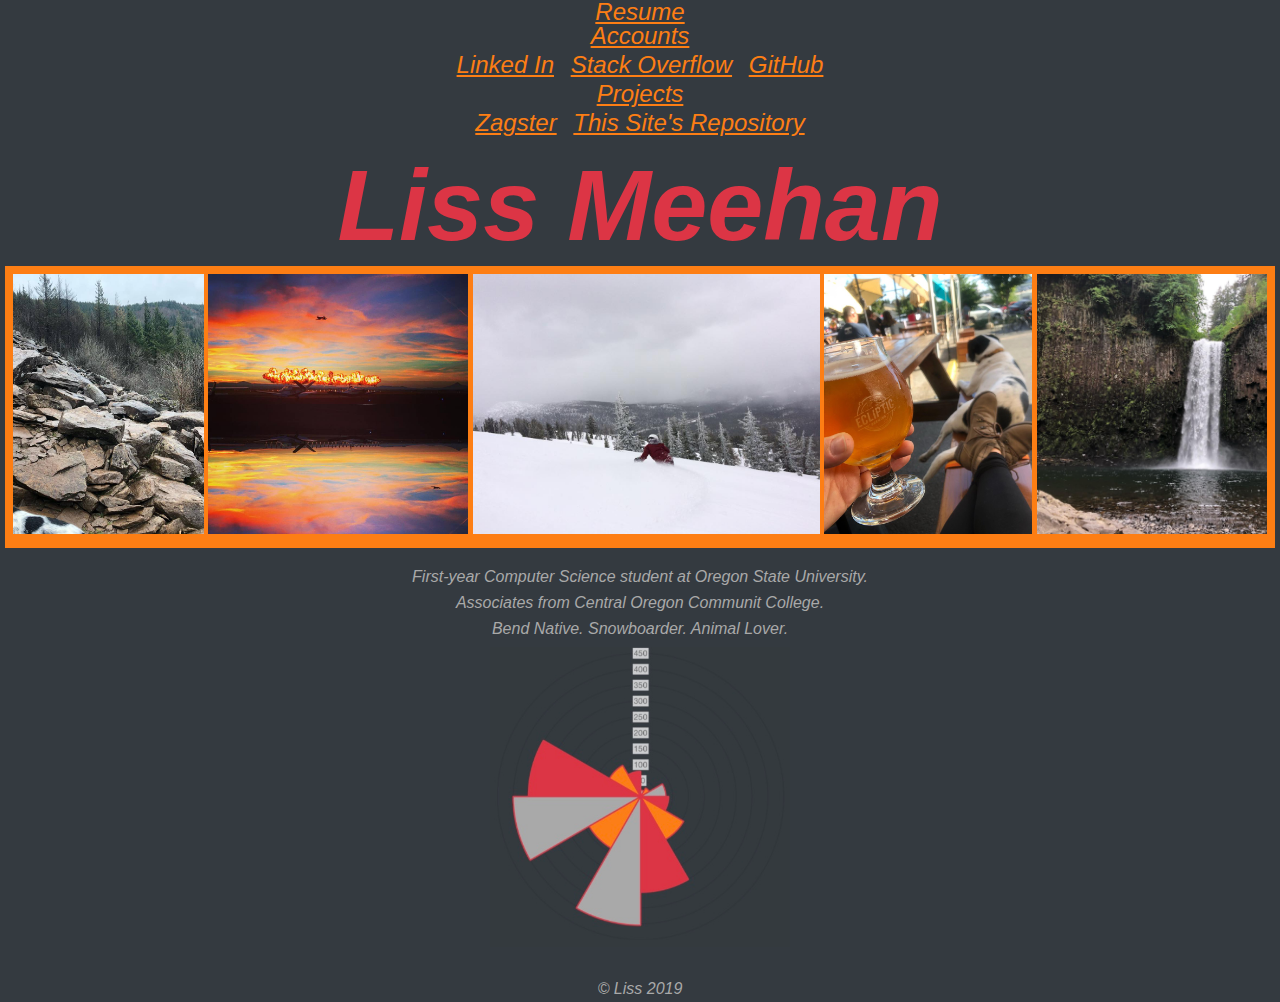
==== index.html @ cf668d5c "Adding chart photo to main page" ====
<!-- https://enigmaticspaz.github.io -->
<!doctype html>
<html lang="en">
  <head>
    <meta charset="utf-8">
    <meta name="viewport" content="width=device-width, initial-scale=1, shrink-to-fit=no">
    <meta name="description" content="">
    <meta name="author" content="">
    <title>Liss</title>
    <!-- style -->
    <link rel="stylesheet" href="https://stackpath.bootstrapcdn.com/bootstrap/4.1.3/css/bootstrap.min.css" integrity="sha384-MCw98/SFnGE8fJT3GXwEOngsV7Zt27NXFoaoApmYm81iuXoPkFOJwJ8ERdknLPMO" crossorigin="anonymous">
    <link href="screen.css" media="screen" rel="stylesheet" type="text/css" />
    <!-- jQuery -->
    <script src="https://ajax.googleapis.com/ajax/libs/jquery/3.4.1/jquery.min.js"></script>
    <!-- js -->
    <script src="main.js"></script>
  </head>
  <body id="all">
    <nav class="navbar navbar-expand-md navbar-dark fixed-top bg-dark">
        <ul class="navbar-nav mr-auto" style="font-size: 1.5em;">
          <li class="nav-item">
            <a class="nav-link"  href="LissMeehanResumeOCT2019.docx-2.pdf" target="_blank">Resume</a>
          </li>
          <li class="nav-item dropdown">
            <a class="nav-link dropdown-toggle" href="http://example.com" id="dropdown01" data-toggle="dropdown" aria-haspopup="true" aria-expanded="false">Accounts</a>
            <div class="dropdown-menu" aria-labelledby="dropdown01">
              <a class="dropdown-item" href="https://www.linkedin.com/in/alissa-n-meehan/" target="_blank">Linked In</a>              
              <a class="dropdown-item" href="https://stackoverflow.com/story/liss_m" target="_blank">Stack Overflow</a>
              <a class="dropdown-item" href="https://github.com/enigmaticspaz" target="_blank">GitHub</a>
            </div>
          </li>
          <li class="nav-item dropdown">
            <a class="nav-link dropdown-toggle" href="http://example.com" id="dropdown01" data-toggle="dropdown" aria-haspopup="true" aria-expanded="false">Projects</a>
            <div class="dropdown-menu" aria-labelledby="dropdown01">
              <a class="dropdown-item" href="https://enigmaticspaz.github.io/zagster-client/" target="_blank">Zagster</a>
              <a class="dropdown-item" href="https://github.com/EnigmaticSpaz/EnigmaticSpaz.github.io" target="_blank">This Site's Repository</a>
            </div>
          </li>
        </ul>
      </div>
    </nav>
    <main role="main">
      <div class="jumbotron" style="background-color: #343a40">
        <div class="container">
          <h1 id="mainHeader">Liss Meehan</h1>
        </div>
<!-- Photo scroll -->
          <div id="two" style="background-color: #fd7e14;padding: .5em;" class="container">
            <marquee behavior="alternate" scrollamount="8" onmouseover="stop()" onmouseout="start()">
              <img src="larry_josh_hike.jpg" alt="Dog on a hike" width="260" height="260">
              <img src="plane_explosions.jpg" alt="Plane with a sunset" width="260" height="260">
              <img src="snowboarding_liss.jpg" alt="Snowboarding" width="347" height="260">
              <img src="Beer_larry_ecliptic.jpg" alt="drinking beer with a dog" width="208" height="260">
              <img src="waterfall.jpg" alt="waterfall with a rocky background" width="347" height="260">
              <img src="dog_sweater_green.jpg" alt="Dog wearing a green jacket" width="195" height="260">
              <img src="park_climbing_liss.jpg" alt="Playing in a park" width="346" height="260">
            </marquee>
          </div>
          <div style="padding: 1em;">
            <p>First-year Computer Science student at Oregon State University.</p>
            <p>Associates from Central Oregon Communit College.</p>
            <p>Bend Native. Snowboarder. Animal Lover.</p>
            <div>
                <img src="zagster.jpg" href="https://github.com/EnigmaticSpaz/EnigmaticSpaz.github.io" target="_blank" alt="Data chart" width="300" height="300">
            </div>
          </div>
        <!-- <p style="padding: 1em"><a id="fadeButton" class="btn btn-primary btn-lg" href="#" role="button">Abracadabra &raquo;</a></p> -->
      </div>
    </main>
    <footer class="container">
      <p>&copy; Liss 2019</p>
    </footer>
<!-- Bootstrap core JavaScript placed at the end of the document so the pages load faster -->
    <script src="https://cdnjs.cloudflare.com/ajax/libs/popper.js/1.14.3/umd/popper.min.js" integrity="sha384-ZMP7rVo3mIykV+2+9J3UJ46jBk0WLaUAdn689aCwoqbBJiSnjAK/l8WvCWPIPm49" crossorigin="anonymous"></script>
    <script src="https://stackpath.bootstrapcdn.com/bootstrap/4.1.3/js/bootstrap.min.js" integrity="sha384-ChfqqxuZUCnJSK3+MXmPNIyE6ZbWh2IMqE241rYiqJxyMiZ6OW/JmZQ5stwEULTy" crossorigin="anonymous"></script>
  </body>
</html>
---- screen.css ----
html, body, div, span, applet, object, iframe,
h1, h2, h3, h4, h5, h6, p, blockquote, pre,
a, abbr, acronym, address, big, cite, code,
del, dfn, em, img, ins, kbd, q, s, samp,
small, strike, strong, sub, sup, tt, var,
b, u, i, center,
dl, dt, dd, ol, ul, li,
fieldset, form, label, legend,
table, caption, tbody, tfoot, thead, tr, th, td,
article, aside, canvas, details, embed,
figure, figcaption, footer, header, hgroup,
menu, nav, output, ruby, section, summary,
time, mark, audio, video {
  margin: 0;
  padding: 0;
  border: 0;
  font-size: 100%;
  vertical-align: baseline; 
  font-style: italic;
  text-align: center;}

body {
  line-height: 1; 
  background-color: #343a40;
  color: #f8f9fa;
  margin: 0 auto;
  font-family: 'Trebuchet MS', 'Lucida Sans Unicode', 'Lucida Grande', 'Lucida Sans', Arial, sans-serif;
}
   
h1 {
  font-size: 6.3em;
  color: #dc3545;
  background-color: #343a40;
  padding: 5px;

}

h2 {
  color: #A9A9A9;
  padding: 5px;
  }

p {
  color: #A9A9A9;
  background-color: #343a40;
  padding: 5px;
  }

a {
  color: #fd7e14;
  padding: 5px;
}

ol, ul {
  list-style: none; }

/* table {
  border-collapse: collapse;
  border-spacing: 0; }

caption, th, td {
  text-align: left;
  font-weight: normal;
  vertical-align: middle; } */

q, blockquote {
  quotes: none; }
  q:before, q:after, blockquote:before, blockquote:after {
    content: "";
    content: none; }

/* a img {
  border: none; }

article, aside, details, figcaption, figure, header, hgroup, menu, nav, section, summary {
  display: block; } */

#main {
  padding: 50px; }

div {
  padding: 5px;
}

footer {
  background-color: #343a40;
}
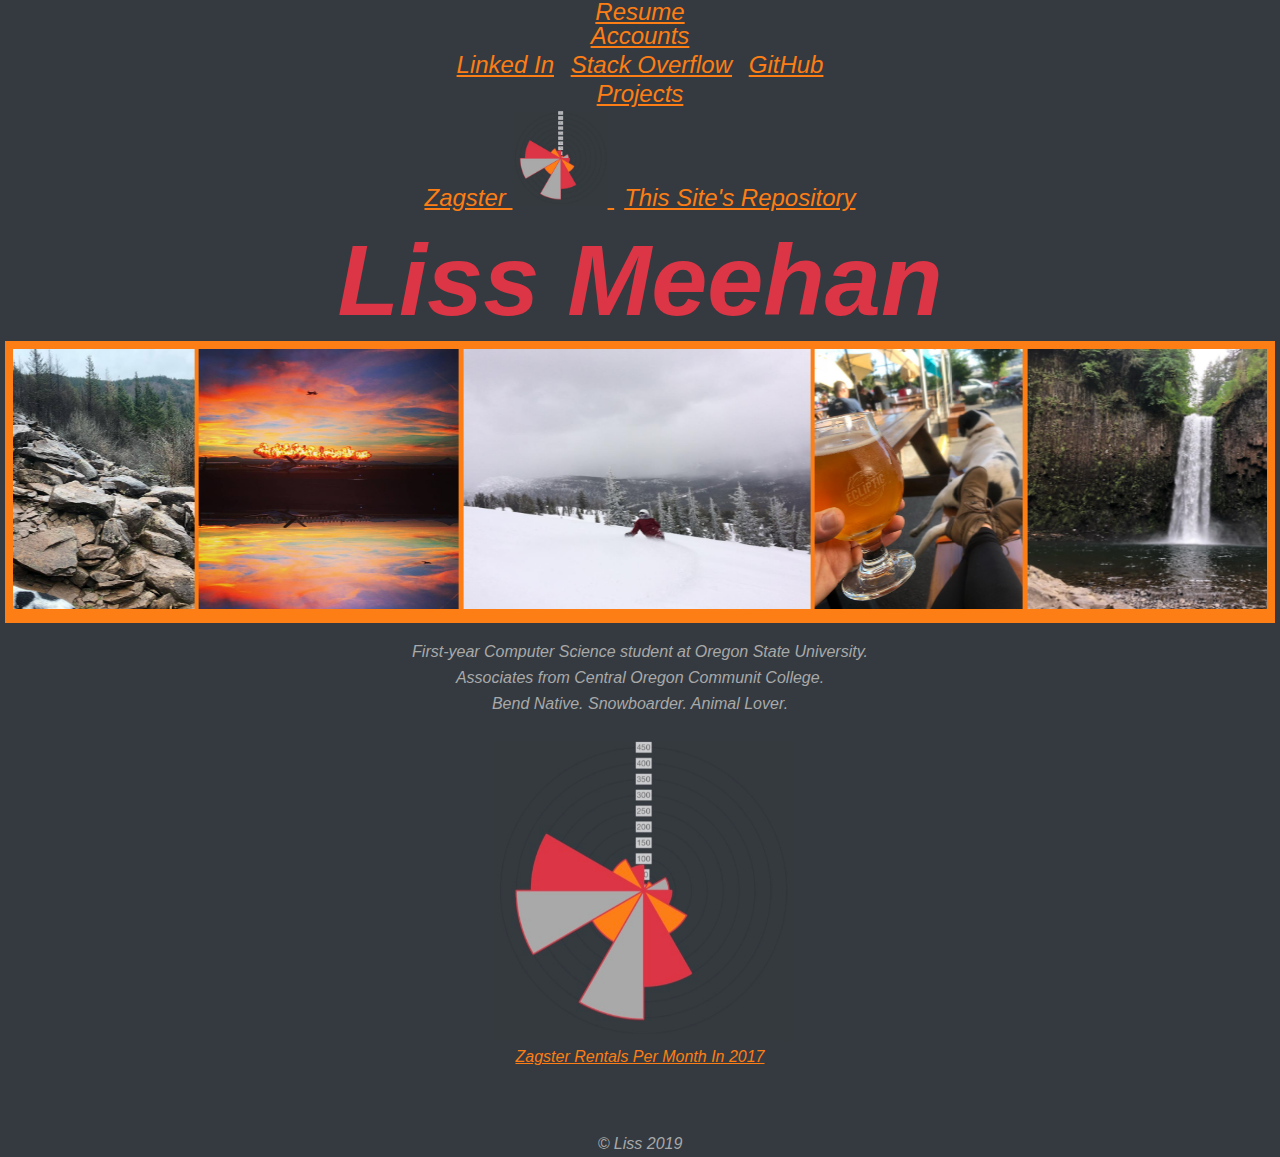
==== commit b3d1eb28: "Portfolio Web Site" ====
--- a/index.html
+++ b/index.html
@@ -32,7 +32,9 @@
           <li class="nav-item dropdown">
             <a class="nav-link dropdown-toggle" href="http://example.com" id="dropdown01" data-toggle="dropdown" aria-haspopup="true" aria-expanded="false">Projects</a>
             <div class="dropdown-menu" aria-labelledby="dropdown01">
-              <a class="dropdown-item" href="https://enigmaticspaz.github.io/zagster-client/" target="_blank">Zagster</a>
+              <a class="dropdown-item" href="https://enigmaticspaz.github.io/zagster-client/" target="_blank">Zagster
+                <img src="zagster.jpg" alt="Data chart" width="95" height="95">
+              </a>
               <a class="dropdown-item" href="https://github.com/EnigmaticSpaz/EnigmaticSpaz.github.io" target="_blank">This Site's Repository</a>
             </div>
           </li>
@@ -60,8 +62,11 @@
             <p>First-year Computer Science student at Oregon State University.</p>
             <p>Associates from Central Oregon Communit College.</p>
             <p>Bend Native. Snowboarder. Animal Lover.</p>
-            <div>
-                <img src="zagster.jpg" href="https://github.com/EnigmaticSpaz/EnigmaticSpaz.github.io" target="_blank" alt="Data chart" width="300" height="300">
+            <div style="padding: 1.5em;">
+              <a href="https://enigmaticspaz.github.io/zagster-client/" target="_blank" >
+                <img src="zagster.jpg" alt="Data chart" width="300" height="300">
+                <p style="color: #fd7e14;">Zagster Rentals Per Month In 2017</p>
+              </a>
             </div>
           </div>
         <!-- <p style="padding: 1em"><a id="fadeButton" class="btn btn-primary btn-lg" href="#" role="button">Abracadabra &raquo;</a></p> -->
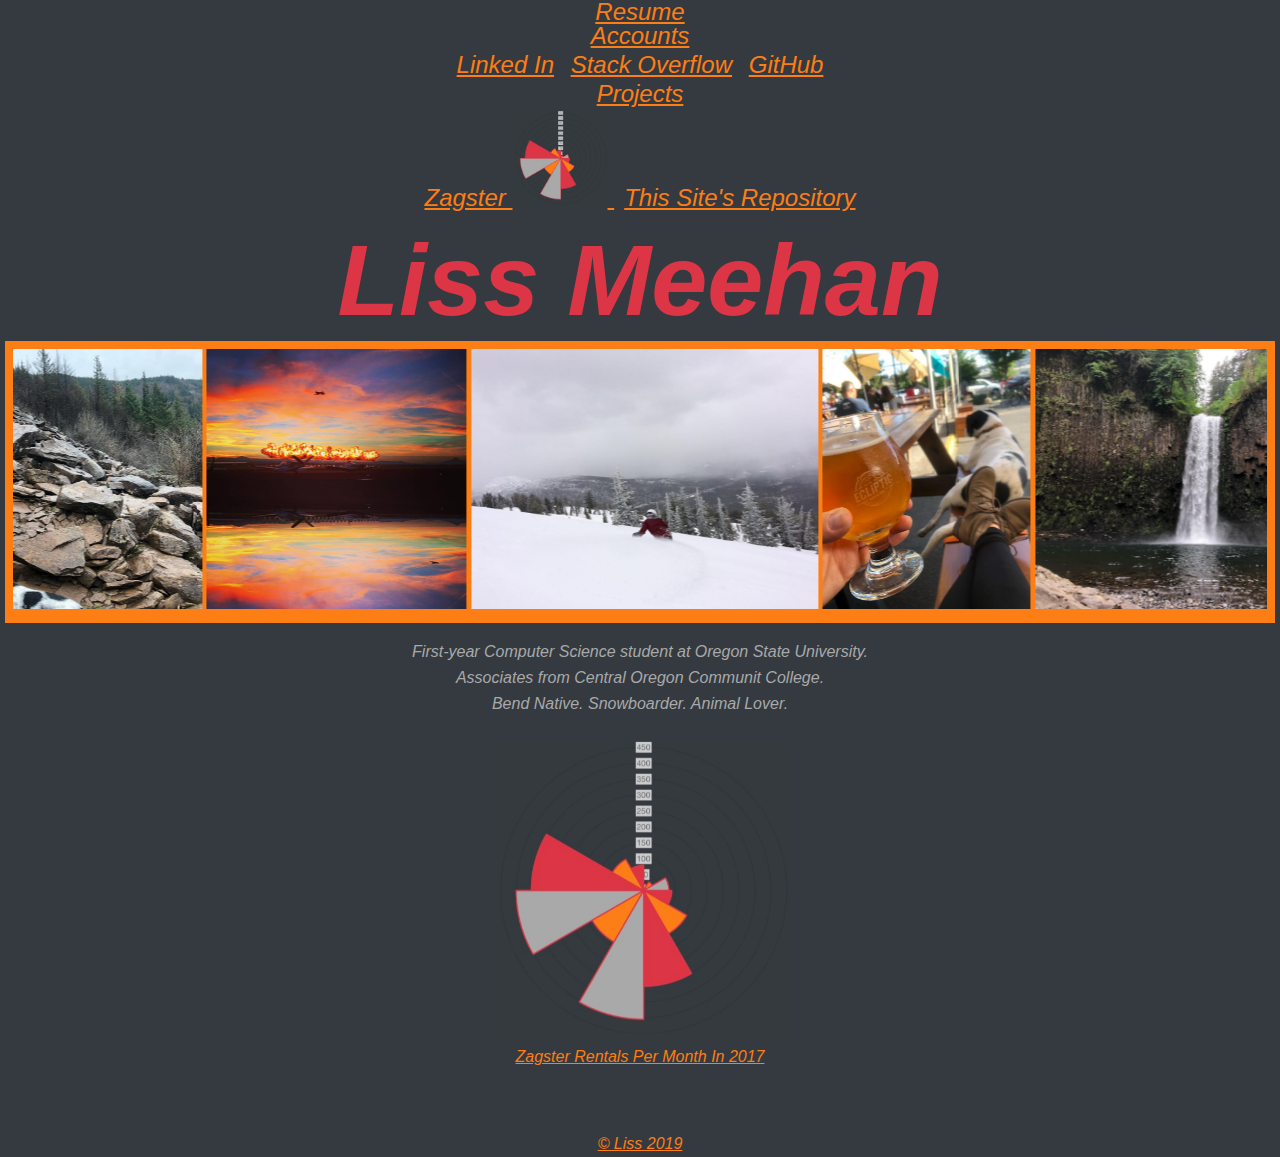
==== commit d4392165: "Portfolio Website 2.0" ====
--- a/index.html
+++ b/index.html
@@ -73,7 +73,7 @@
       </div>
     </main>
     <footer class="container">
-      <p>&copy; Liss 2019</p>
+      <p><a href="https://enigmaticspaz.github.io" target="_blank">&copy; Liss 2019</a></p>
     </footer>
 <!-- Bootstrap core JavaScript placed at the end of the document so the pages load faster -->
     <script src="https://cdnjs.cloudflare.com/ajax/libs/popper.js/1.14.3/umd/popper.min.js" integrity="sha384-ZMP7rVo3mIykV+2+9J3UJ46jBk0WLaUAdn689aCwoqbBJiSnjAK/l8WvCWPIPm49" crossorigin="anonymous"></script>
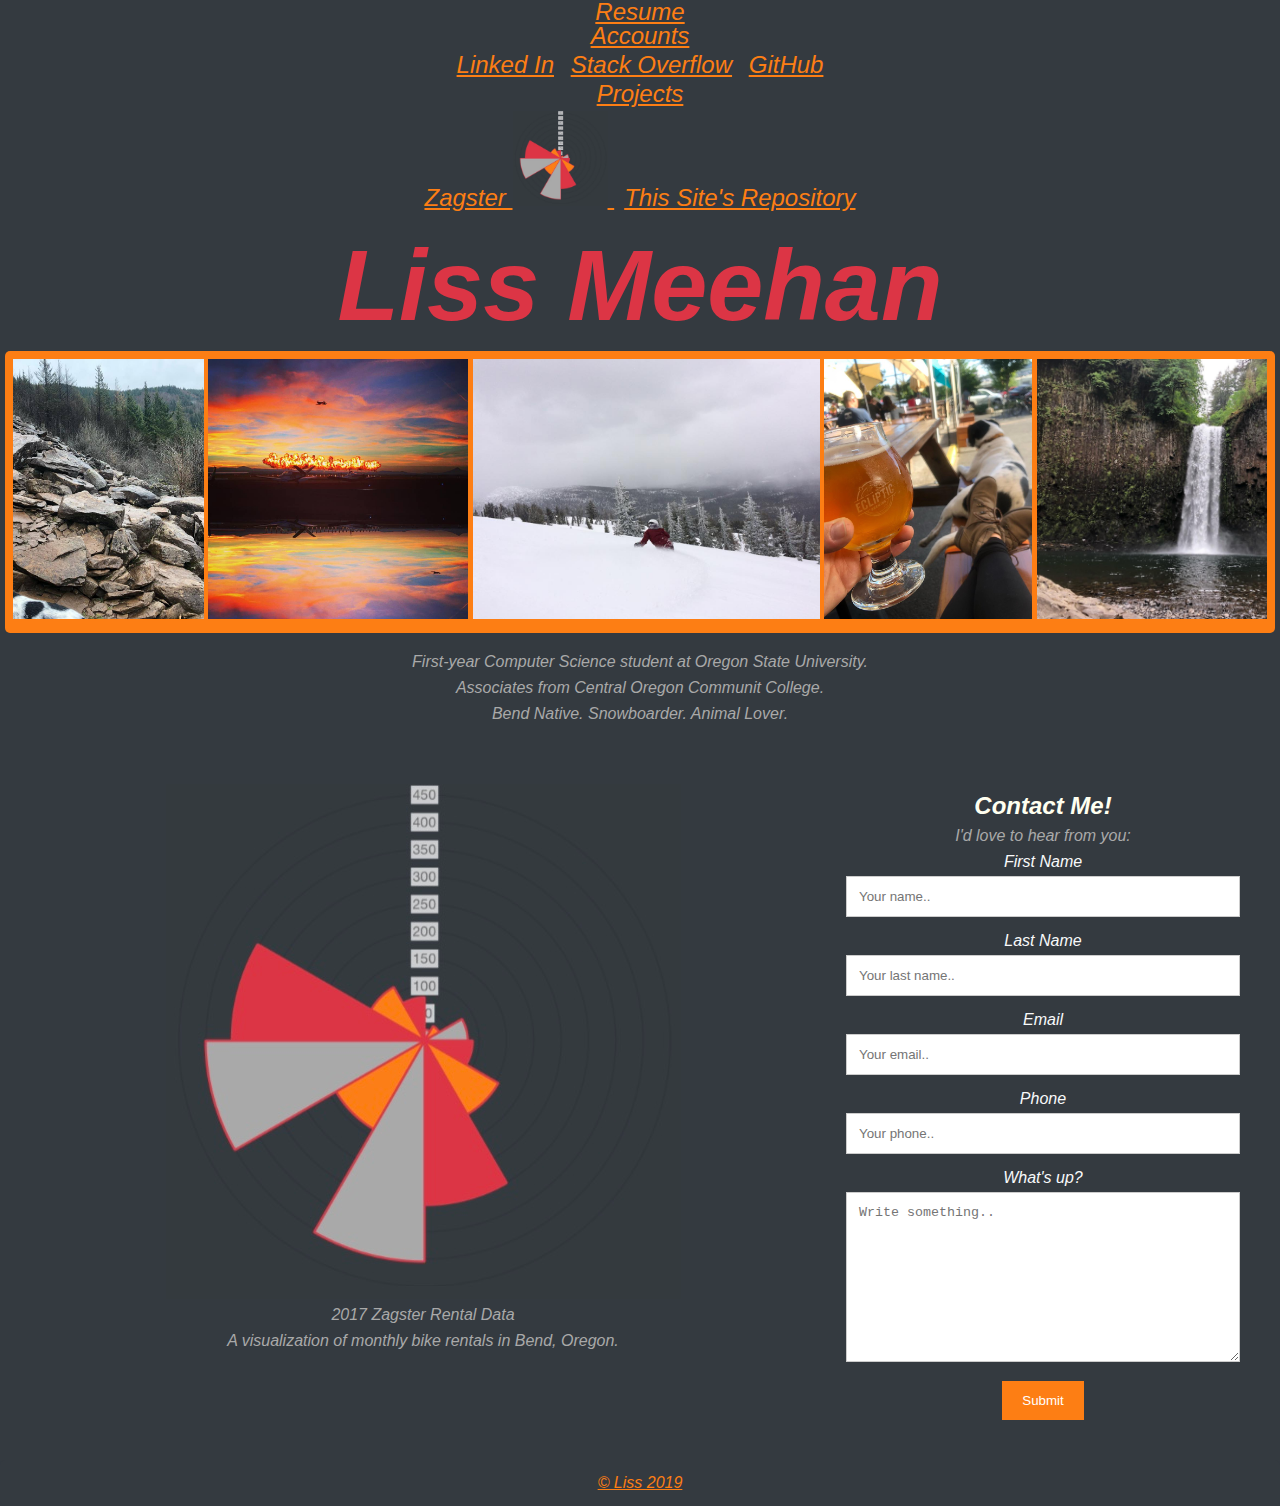
==== commit 9fc5f784: "Adding a Contact Form" ====
--- a/index.html
+++ b/index.html
@@ -62,11 +62,41 @@
             <p>First-year Computer Science student at Oregon State University.</p>
             <p>Associates from Central Oregon Communit College.</p>
             <p>Bend Native. Snowboarder. Animal Lover.</p>
-            <div style="padding: 1.5em;">
+            <!-- <div style="padding: 1.5em;">
               <a href="https://enigmaticspaz.github.io/zagster-client/" target="_blank" >
                 <img src="zagster.jpg" alt="Data chart" width="300" height="300">
                 <p style="color: #fd7e14;">Zagster Rentals Per Month In 2017</p>
               </a>
+            </div> -->
+          </div>
+          <div class="container">
+            <div class="row" style="width: 100%;">
+              <div class="column" style="width: 65%;">
+                <a href="https://enigmaticspaz.github.io/zagster-client/" target="_blank" >
+                  <img src="zagster.jpg" alt="Data chart">
+                </a>
+                <p>2017 Zagster Rental Data</p>
+                <p>A visualization of monthly bike rentals in Bend, Oregon.</p>
+              </div>
+              <div class="column" style="width: 35%;">
+                <div style="text-align:center">
+                  <h2 style="font-size: 1.5em;color: ivory;">Contact Me!</h2>
+                  <p>I'd love to hear from you:</p>
+                </div>
+                <form action="/action_page.php">
+                  <label for="fname">First Name</label>
+                  <input type="text" id="fname" name="firstname" placeholder="Your name..">
+                  <label for="lname">Last Name</label>
+                  <input type="text" id="lname" name="lastname" placeholder="Your last name..">
+                  <label for="email">Email</label>
+                  <input type="text" id="email" name="email" placeholder="Your email..">
+                  <label for='phone'>Phone</label>
+                  <input type="text" id="phone" name="phone" placeholder="Your phone..">
+                  <label for="subject">What's up?</label>
+                  <textarea id="subject" name="subject" placeholder="Write something.." style="height:170px"></textarea>
+                  <input type="submit" value="Submit">
+                </form>
+              </div>
             </div>
           </div>
         <!-- <p style="padding: 1em"><a id="fadeButton" class="btn btn-primary btn-lg" href="#" role="button">Abracadabra &raquo;</a></p> -->
--- a/screen.css
+++ b/screen.css
@@ -84,4 +84,58 @@
 
 footer {
   background-color: #343a40;
+}
+* {
+  box-sizing: border-box;
+}
+
+/* Style inputs */
+input[type=text], select, textarea {
+  width: 100%;
+  padding: 12px;
+  border: 1px solid #ccc;
+  margin-top: 6px;
+  margin-bottom: 16px;
+  resize: vertical;
+}
+
+input[type=submit] {
+  background-color: #fd7e14;
+  color: white;
+  padding: 12px 20px;
+  border: none;
+  cursor: pointer;
+}
+
+input[type=submit]:hover {
+  background-color: #fd7e14;
+}
+
+/* Style the container/contact section */
+.container {
+  border-radius: 5px;
+  padding: 10px;
+}
+
+/* Create two columns that float next to eachother */
+.column {
+  float: left;
+  width: 50%;
+  margin-top: 6px;
+  padding: 20px;
+}
+
+/* Clear floats after the columns */
+.row:after {
+  content: "";
+  display: table;
+  clear: both;
+}
+
+/* Responsive layout - when the screen is less than 600px wide, make the two columns stack on top of each other instead of next to each other */
+@media screen and (max-width: 600px) {
+  .column, input[type=submit] {
+    width: 100%;
+    margin-top: 0;
+  }
 }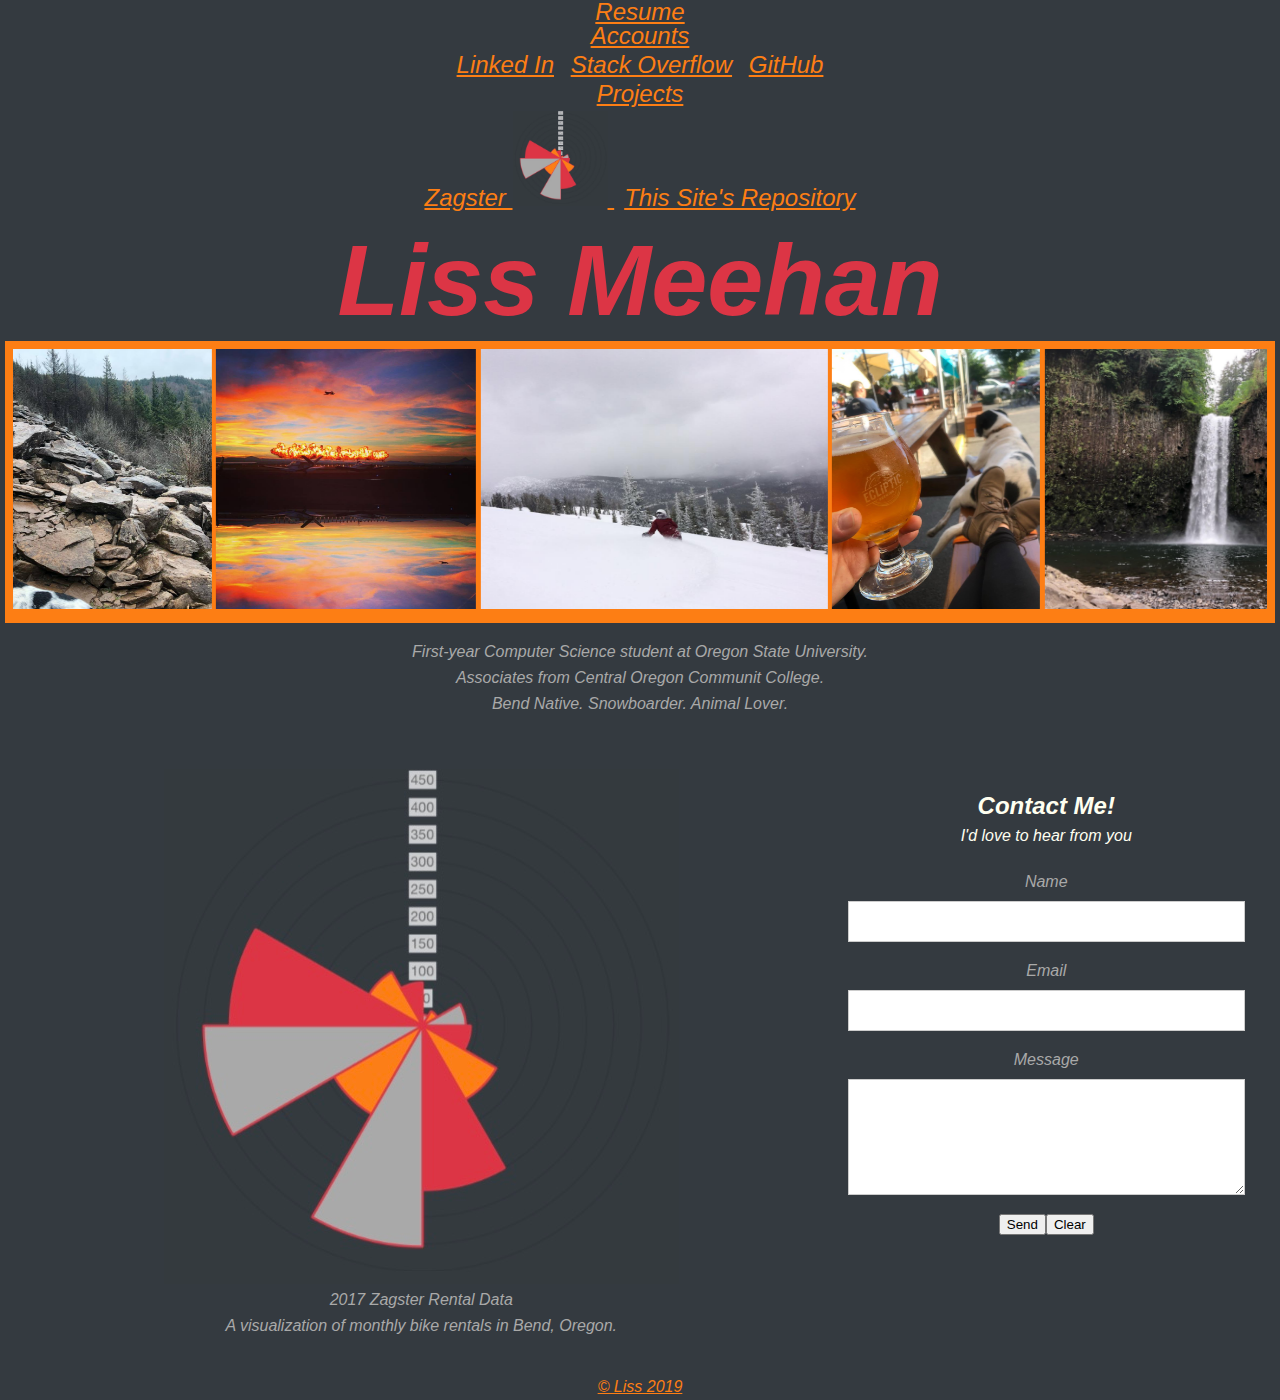
==== commit c0f29801: "Added .php for contact form" ====
--- a/index.html
+++ b/index.html
@@ -79,22 +79,15 @@
                 <p>A visualization of monthly bike rentals in Bend, Oregon.</p>
               </div>
               <div class="column" style="width: 35%;">
-                <div style="text-align:center">
+                <div style="text-align:center; padding: 1.25em;">
                   <h2 style="font-size: 1.5em;color: ivory;">Contact Me!</h2>
-                  <p>I'd love to hear from you:</p>
+                  <p style="color: ivory;">I'd love to hear from you</p>
                 </div>
-                <form action="/action_page.php">
-                  <label for="fname">First Name</label>
-                  <input type="text" id="fname" name="firstname" placeholder="Your name..">
-                  <label for="lname">Last Name</label>
-                  <input type="text" id="lname" name="lastname" placeholder="Your last name..">
-                  <label for="email">Email</label>
-                  <input type="text" id="email" name="email" placeholder="Your email..">
-                  <label for='phone'>Phone</label>
-                  <input type="text" id="phone" name="phone" placeholder="Your phone..">
-                  <label for="subject">What's up?</label>
-                  <textarea id="subject" name="subject" placeholder="Write something.." style="height:170px"></textarea>
-                  <input type="submit" value="Submit">
+                <form action="mail.php" method="POST">
+                  <p>Name</p> <input type="text" name="name">
+                  <p>Email</p> <input type="text" name="email">
+                  <p>Message</p><textarea name="message" rows="6" cols="25"></textarea><br />
+                  <input type="submit" value="Send"><input type="reset" value="Clear">
                 </form>
               </div>
             </div>
--- a/screen.css
+++ b/screen.css
@@ -99,7 +99,7 @@
   resize: vertical;
 }
 
-input[type=submit] {
+/* input[type=submit] {
   background-color: #fd7e14;
   color: white;
   padding: 12px 20px;
@@ -109,6 +109,18 @@
 
 input[type=submit]:hover {
   background-color: #fd7e14;
+}
+
+input[type=reset] {
+  background-color: #fd7e14;
+  color: white;
+  padding: 12px 20px;
+  border: none;
+  cursor: pointer;
+}
+
+input[type=reset]:hover {
+  background-color: #fd7e14; */
 }
 
 /* Style the container/contact section */
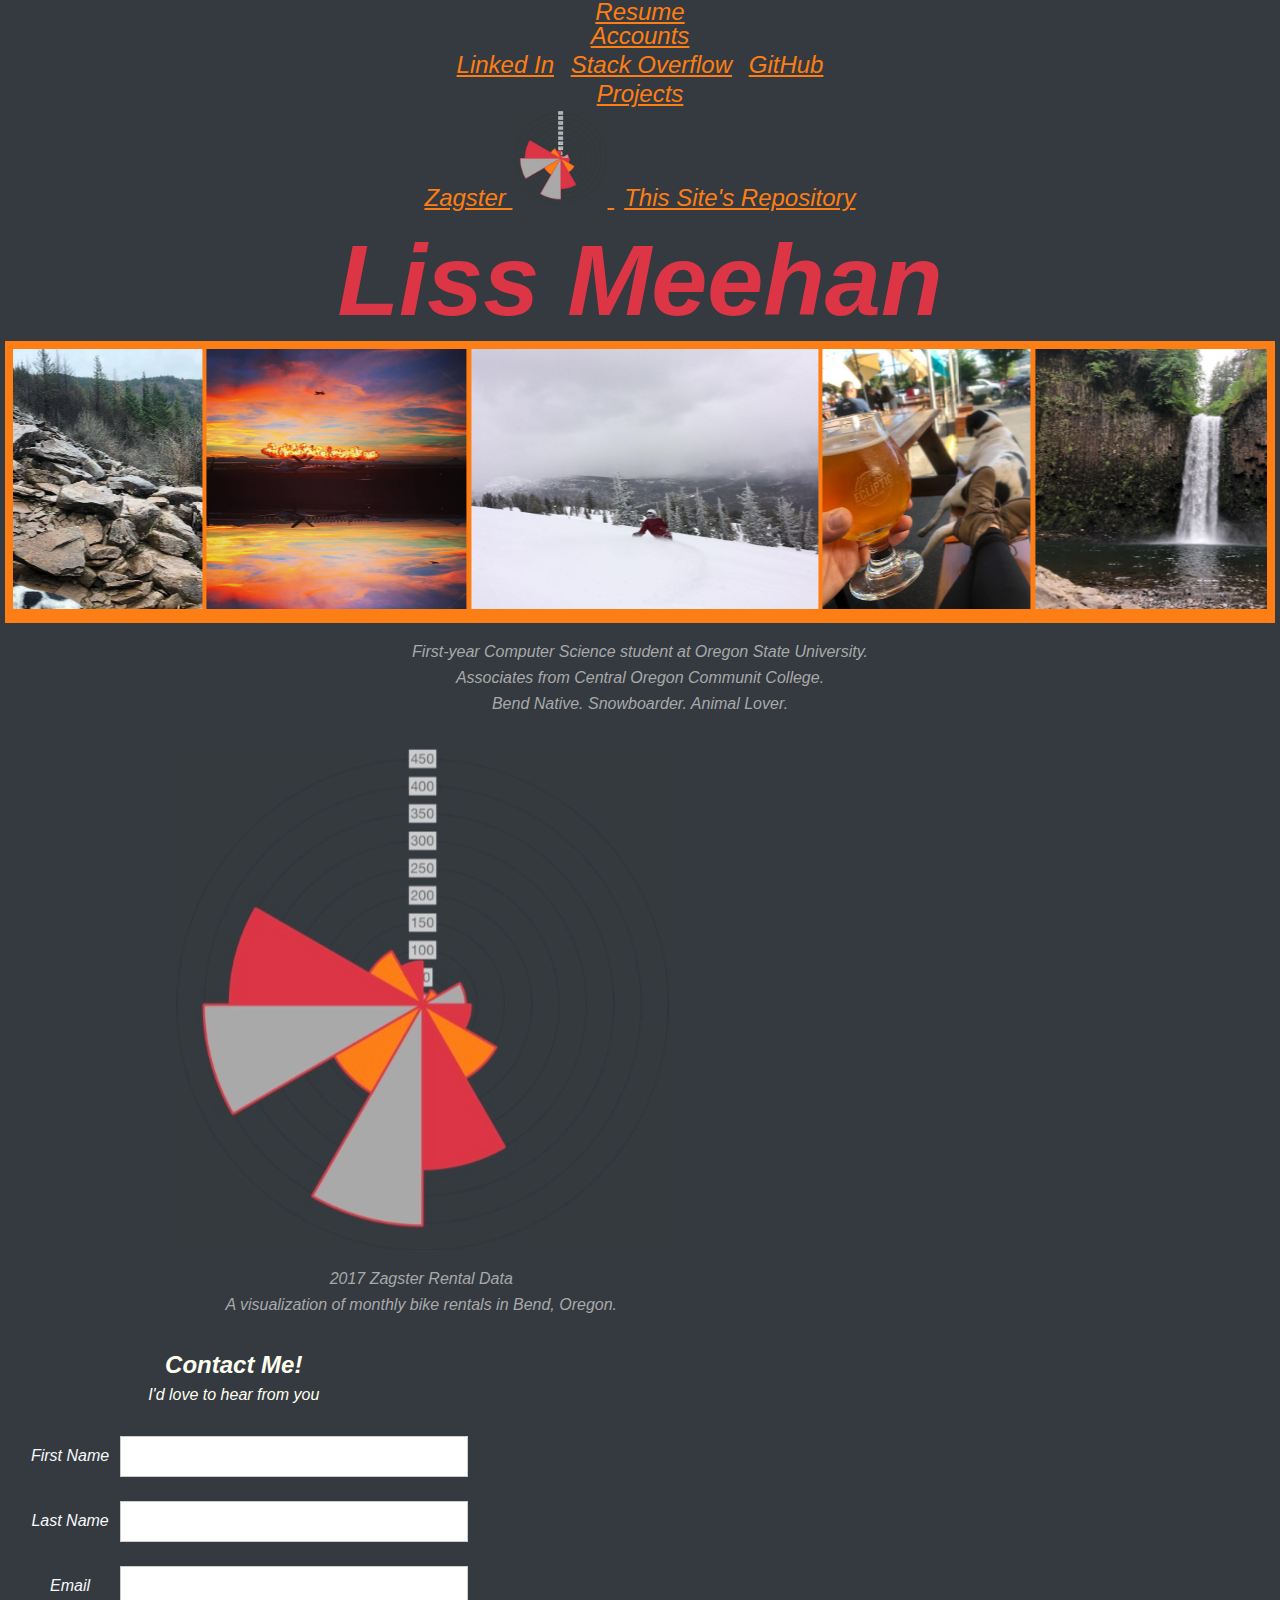
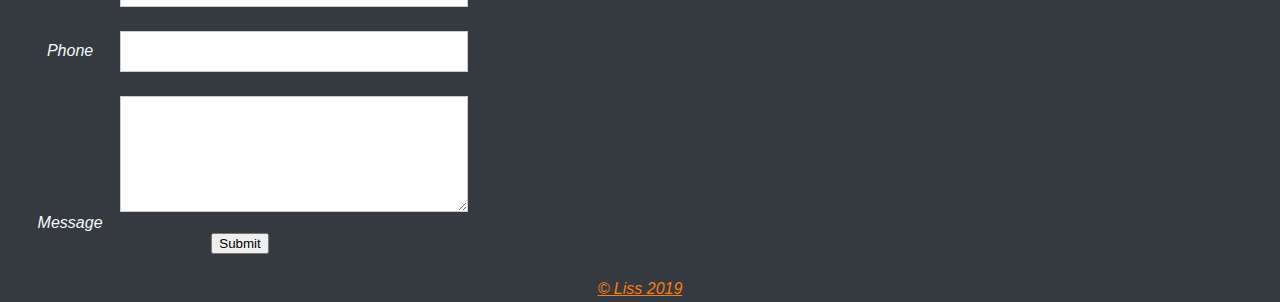
==== commit 7683112c: ".php file text" ====
--- a/index.html
+++ b/index.html
@@ -83,12 +83,55 @@
                   <h2 style="font-size: 1.5em;color: ivory;">Contact Me!</h2>
                   <p style="color: ivory;">I'd love to hear from you</p>
                 </div>
-                <form action="mail.php" method="POST">
-                  <p>Name</p> <input type="text" name="name">
-                  <p>Email</p> <input type="text" name="email">
-                  <p>Message</p><textarea name="message" rows="6" cols="25"></textarea><br />
-                  <input type="submit" value="Send"><input type="reset" value="Clear">
-                </form>
+                <form name="contactform" method="post" action="mail.php">
+                  <table width="450px">
+                  <tr>
+                   <td valign="top">
+                    <label for="first_name">First Name</label>
+                   </td>
+                   <td valign="top">
+                    <input  type="text" name="first_name" maxlength="50" size="30">
+                   </td>
+                  </tr>
+                  <tr>
+                   <td valign="top">
+                    <label for="last_name">Last Name</label>
+                   </td>
+                   <td valign="top">
+                    <input  type="text" name="last_name" maxlength="50" size="30">
+                   </td>
+                  </tr>
+                  <tr>
+                   <td valign="top">
+                    <label for="email">Email</label>
+                   </td>
+                   <td valign="top">
+                    <input  type="text" name="email" maxlength="80" size="30">
+                   </td>
+                  </tr>
+                  <tr>
+                   <td valign="top">
+                    <label for="telephone">Phone</label>
+                   </td>
+                   <td valign="top">
+                    <input  type="text" name="telephone" maxlength="30" size="30">
+                   </td>
+                  </tr>
+                  <tr>
+                   <td valign="top">
+                    <label for="comments">Message</label>
+                   </td>
+                   <td valign="top">
+                    <textarea  name="comments" maxlength="1000" cols="25" rows="6"></textarea>
+                   </td>
+                  </tr>
+                  <tr>
+                   <td colspan="2" style="text-align:center">
+                    <input type="submit" value="Submit">   <a href="http://www.freecontactform.com/email_form.php"></a>
+                   </td>
+                  </tr>
+                  </table>
+                  </form>
               </div>
             </div>
           </div>
--- a/screen.css
+++ b/screen.css
@@ -124,7 +124,7 @@
 }
 
 /* Style the container/contact section */
-.container {
+/* .container {
   border-radius: 5px;
   padding: 10px;
 }
@@ -142,12 +142,4 @@
   content: "";
   display: table;
   clear: both;
-}
-
-/* Responsive layout - when the screen is less than 600px wide, make the two columns stack on top of each other instead of next to each other */
-@media screen and (max-width: 600px) {
-  .column, input[type=submit] {
-    width: 100%;
-    margin-top: 0;
-  }
 }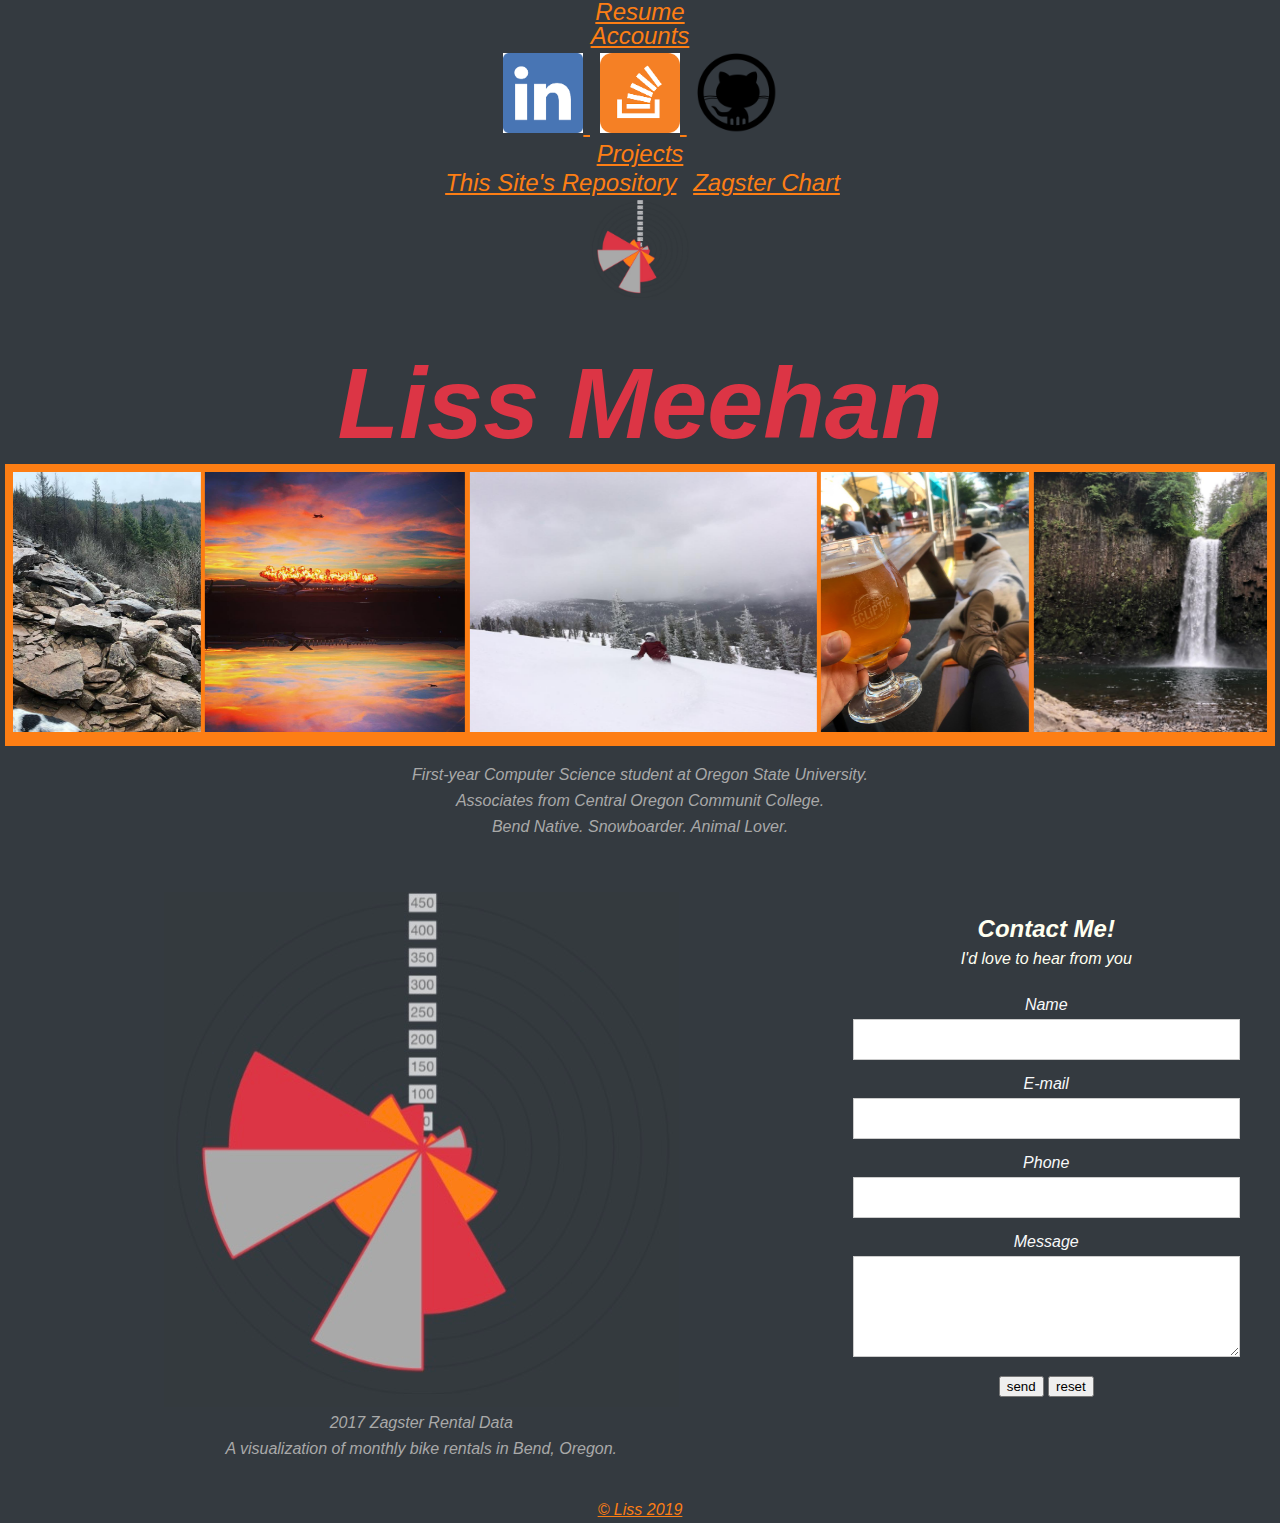
==== commit 4661b665: "Adding Account Logos" ====
--- a/index.html
+++ b/index.html
@@ -24,18 +24,26 @@
           <li class="nav-item dropdown">
             <a class="nav-link dropdown-toggle" href="http://example.com" id="dropdown01" data-toggle="dropdown" aria-haspopup="true" aria-expanded="false">Accounts</a>
             <div class="dropdown-menu" aria-labelledby="dropdown01">
-              <a class="dropdown-item" href="https://www.linkedin.com/in/alissa-n-meehan/" target="_blank">Linked In</a>              
-              <a class="dropdown-item" href="https://stackoverflow.com/story/liss_m" target="_blank">Stack Overflow</a>
-              <a class="dropdown-item" href="https://github.com/enigmaticspaz" target="_blank">GitHub</a>
+              <a class="dropdown-item" href="https://www.linkedin.com/in/alissa-n-meehan/" target="_blank">
+                <img src="linkedinlogo.png" href="Linked In account" width="80" height="80">
+              </a>              
+              <a class="dropdown-item" href="https://stackoverflow.com/story/liss_m" target="_blank">
+                <img src="stackoverflowlogo.png" alt="Stack overflow account" height="80" width="80">
+              </a>
+              <a class="dropdown-item" href="https://github.com/enigmaticspaz" target="_blank">
+                <img src="githublogo.png" alt="github account" width="80" height="80">
+              </a>
             </div>
           </li>
           <li class="nav-item dropdown">
             <a class="nav-link dropdown-toggle" href="http://example.com" id="dropdown01" data-toggle="dropdown" aria-haspopup="true" aria-expanded="false">Projects</a>
             <div class="dropdown-menu" aria-labelledby="dropdown01">
-              <a class="dropdown-item" href="https://enigmaticspaz.github.io/zagster-client/" target="_blank">Zagster
-                <img src="zagster.jpg" alt="Data chart" width="95" height="95">
-              </a>
               <a class="dropdown-item" href="https://github.com/EnigmaticSpaz/EnigmaticSpaz.github.io" target="_blank">This Site's Repository</a>
+              <a class="dropdown-item" href="https://enigmaticspaz.github.io/zagster-client/" target="_blank">Zagster Chart
+                <div class="img-container" style="text-align: center;">
+                  <img src="zagster.jpg" alt="Data chart" width="100" height="100">
+                </div>
+              </a> 
             </div>
           </li>
         </ul>
@@ -83,55 +91,25 @@
                   <h2 style="font-size: 1.5em;color: ivory;">Contact Me!</h2>
                   <p style="color: ivory;">I'd love to hear from you</p>
                 </div>
-                <form name="contactform" method="post" action="mail.php">
-                  <table width="450px">
-                  <tr>
-                   <td valign="top">
-                    <label for="first_name">First Name</label>
-                   </td>
-                   <td valign="top">
-                    <input  type="text" name="first_name" maxlength="50" size="30">
-                   </td>
-                  </tr>
-                  <tr>
-                   <td valign="top">
-                    <label for="last_name">Last Name</label>
-                   </td>
-                   <td valign="top">
-                    <input  type="text" name="last_name" maxlength="50" size="30">
-                   </td>
-                  </tr>
-                  <tr>
-                   <td valign="top">
-                    <label for="email">Email</label>
-                   </td>
-                   <td valign="top">
-                    <input  type="text" name="email" maxlength="80" size="30">
-                   </td>
-                  </tr>
-                  <tr>
-                   <td valign="top">
-                    <label for="telephone">Phone</label>
-                   </td>
-                   <td valign="top">
-                    <input  type="text" name="telephone" maxlength="30" size="30">
-                   </td>
-                  </tr>
-                  <tr>
-                   <td valign="top">
-                    <label for="comments">Message</label>
-                   </td>
-                   <td valign="top">
-                    <textarea  name="comments" maxlength="1000" cols="25" rows="6"></textarea>
-                   </td>
-                  </tr>
-                  <tr>
-                   <td colspan="2" style="text-align:center">
-                    <input type="submit" value="Submit">   <a href="http://www.freecontactform.com/email_form.php"></a>
-                   </td>
-                  </tr>
-                  </table>
-                  </form>
+                <div class="form">
+                  <form id="myform" name="myform" action="mail.php" method="post">
+                  <label>Name</label>
+                  
+                  <input type="text" name="name" id="name" />                 
+                  <label>E-mail</label>
+                  <input type="text" name="email" id="email" />
+                  
+                  <label>Phone</label>
+                  <input type="text" name="phone" id="phone" />
+                  
+                  <label>Message</label>
+                  <textarea name="message" rows="5" cols="60"></textarea>
+                  
+                  <button name="send" type="submit">send</button>
+                  <button name="reset" type="reset">reset</button>
+                  <div class="spacer"></div>
+                  </form><!--end myform div-->
+                  </div><!--end form div-->  
               </div>
             </div>
           </div>
--- a/screen.css
+++ b/screen.css
@@ -121,7 +121,7 @@
 
 input[type=reset]:hover {
   background-color: #fd7e14; */
-}
+/* } */
 
 /* Style the container/contact section */
 /* .container {
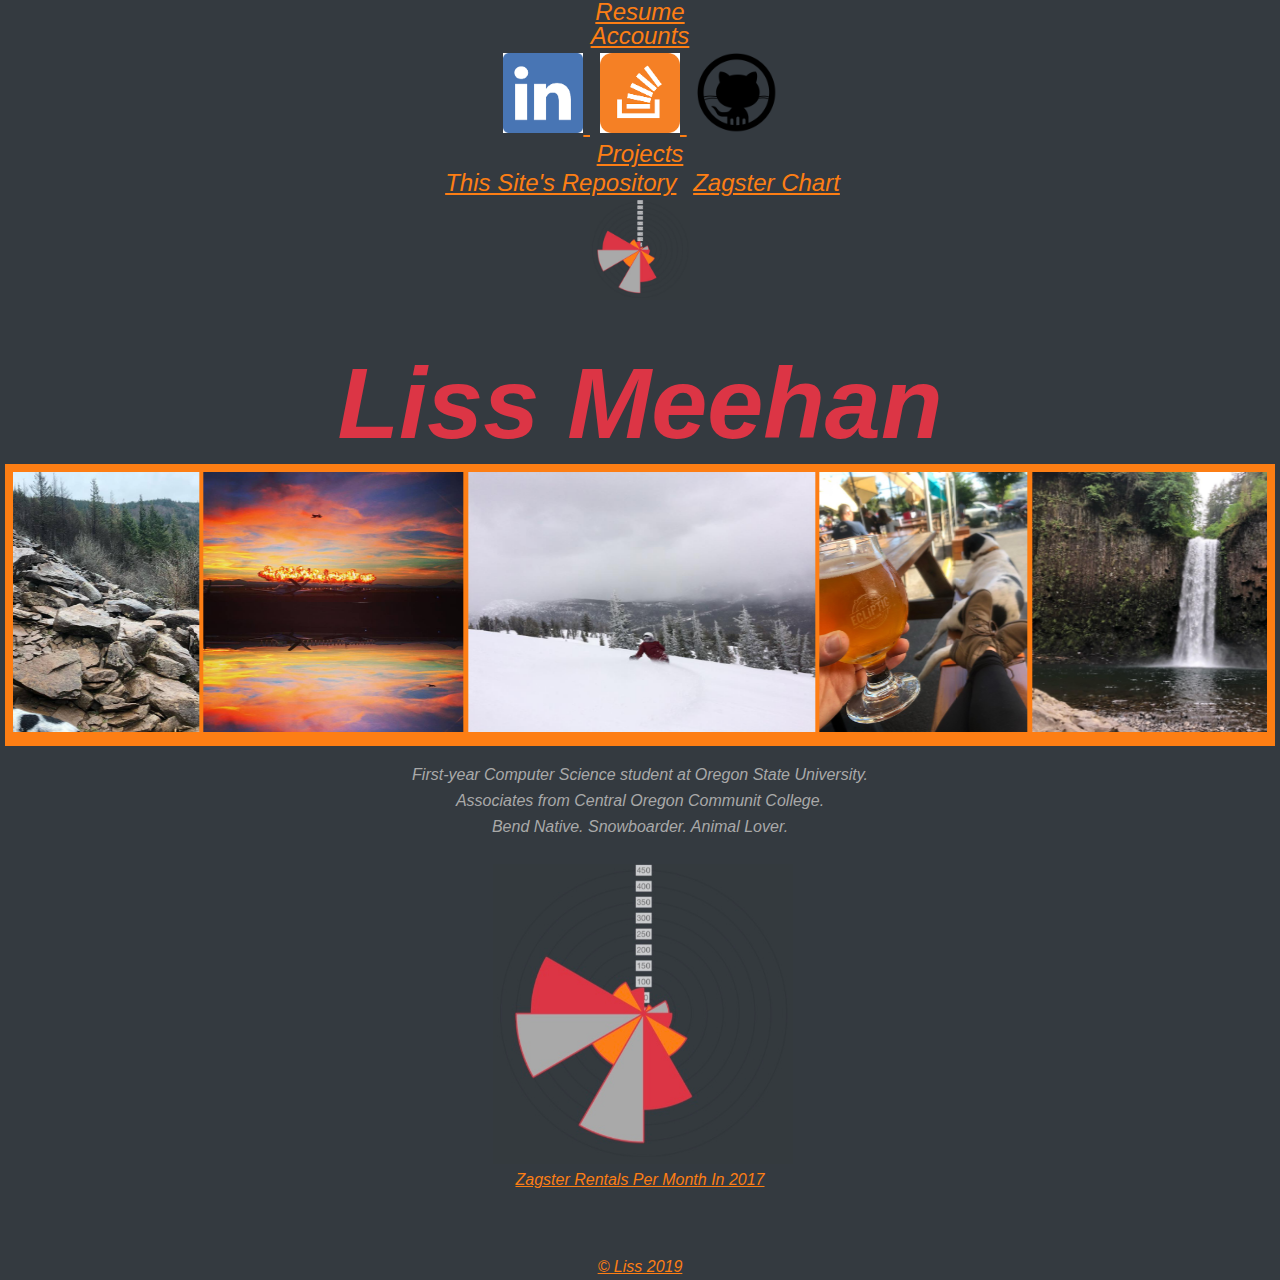
==== commit 6f82968b: "Final Push for CS 160" ====
--- a/index.html
+++ b/index.html
@@ -70,14 +70,14 @@
             <p>First-year Computer Science student at Oregon State University.</p>
             <p>Associates from Central Oregon Communit College.</p>
             <p>Bend Native. Snowboarder. Animal Lover.</p>
-            <!-- <div style="padding: 1.5em;">
+            <div style="padding: 1.5em;">
               <a href="https://enigmaticspaz.github.io/zagster-client/" target="_blank" >
                 <img src="zagster.jpg" alt="Data chart" width="300" height="300">
                 <p style="color: #fd7e14;">Zagster Rentals Per Month In 2017</p>
               </a>
-            </div> -->
+            </div>
           </div>
-          <div class="container">
+          <!-- <div class="container">
             <div class="row" style="width: 100%;">
               <div class="column" style="width: 65%;">
                 <a href="https://enigmaticspaz.github.io/zagster-client/" target="_blank" >
@@ -108,11 +108,11 @@
                   <button name="send" type="submit">send</button>
                   <button name="reset" type="reset">reset</button>
                   <div class="spacer"></div>
-                  </form><!--end myform div-->
-                  </div><!--end form div-->  
+                  </form>
+                  </div> 
               </div>
             </div>
-          </div>
+          </div> -->
         <!-- <p style="padding: 1em"><a id="fadeButton" class="btn btn-primary btn-lg" href="#" role="button">Abracadabra &raquo;</a></p> -->
       </div>
     </main>
